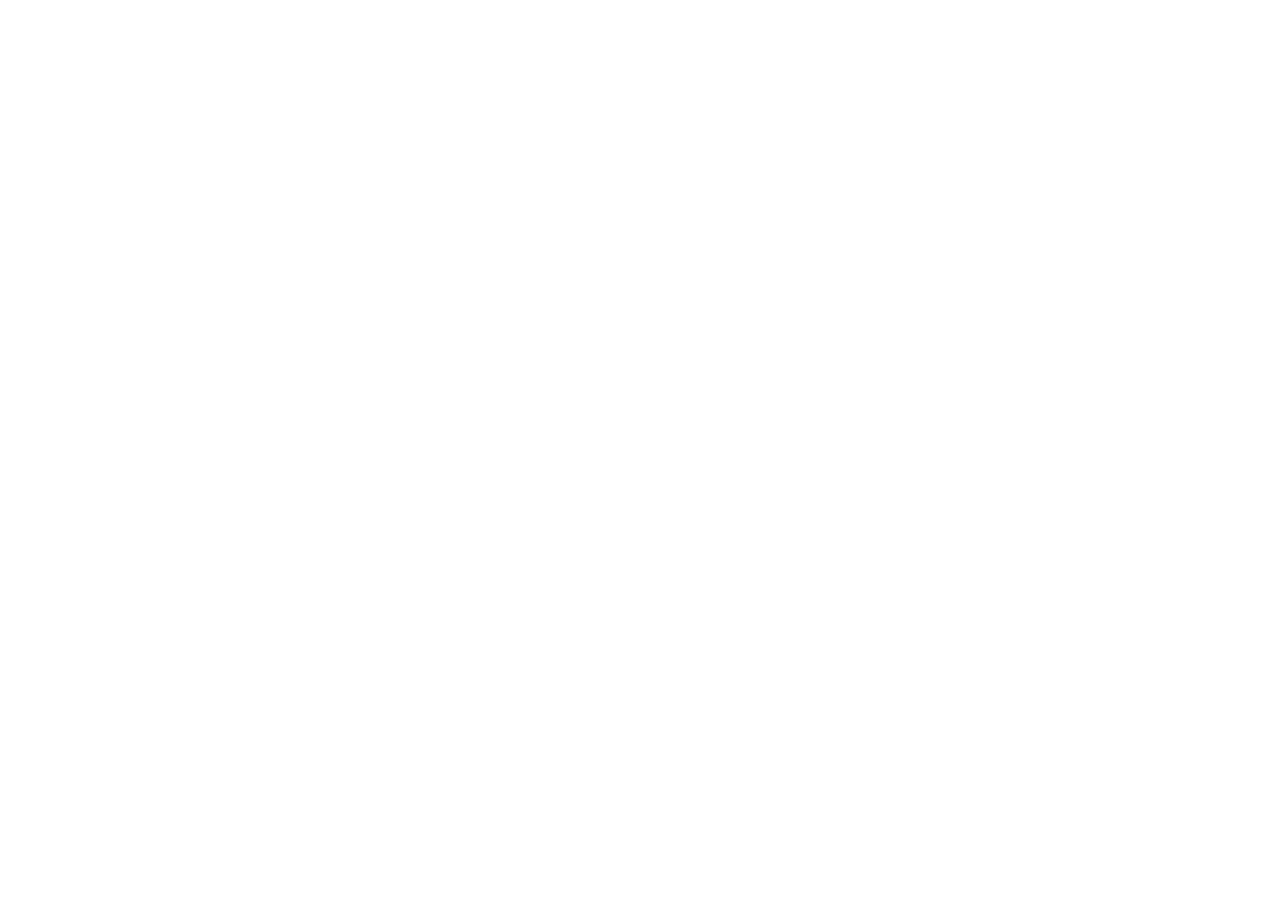
==== website/index2.html @ 29c714ff "more work on site" ====
<!DOCTYPE html>
    <html lang="en">
        <head>
            <link rel = "stylesheet" href = "style.css">
            <meta charset="UTF-8">
            <meta name="viewport" content="width=device-width, initial-scale=1.0">
            <title>Document</title>
        </head>
        <body>
            
        </body>
    </html>
---- website/style.css ----
html, html *, html body {
  margin: 0px;
  padding: 0px;
}
html body {
  height: 100vh;
  width: 100vw;
  overflow-x: hidden;
}

#bg {
  background-image: ur;
}

#container {
  display: flex;
  flex-direction: column;
  align-items: center;
  background-color: #ffffff;
  font-family: "Segoe UI", Tahoma, Geneva, Verdana, sans-serif;
}
#container #header {
  position: sticky;
  width: 100vw;
  padding: 10px;
  background-color: #000000;
}
#container #header h1 {
  color: white;
  text-align: center;
}
#container #first-div {
  display: flex;
  flex-direction: row;
  justify-content: center;
  height: 100vh;
  width: 100vw;
  background-image: url(resources/fireBg.gif);
  background-size: cover;
  background-repeat: no-repeat;
  color: white;
}
#container #first-div h1 {
  font-size: 150px;
}
#container #first-div div {
  border-color: white;
  padding: 10px;
  margin: 90px;
  height: -moz-fit-content;
  height: fit-content;
}
#container #first-div .div-1 {
  padding-top: 50px;
}
#container #first-div .div-1 p {
  font-size: 60px;
}
#container #first-div .div-2 {
  align-self: center;
  height: 100px;
  margin-bottom: 160px;
}
#container #first-div .div-2 button {
  transform: scale(1.5);
  transition: 0.5s;
  padding: 40px;
  color: white;
  background-color: rgba(0, 0, 0, 0.5);
  border: 1px solid white;
  border-radius: 40px;
}
#container #first-div .div-2 button:hover {
  transform: scale(1.7);
  background-color: rgba(0, 0, 0, 0.7);
}
#container #first-div .div-2 button h2 {
  font-size: xx-large;
}
#container #second-div {
  display: flex;
  flex-direction: row;
  height: 100vh;
  width: 100vw;
  background-color: #000000;
  color: white;
}
#container #second-div div {
  height: -moz-fit-content;
  height: fit-content;
  padding: 10px;
}
#container #second-div div h1 {
  font-size: 80px;
}
#container #second-div div p {
  font-size: 25px;
  padding-top: 7px;
}
#container #second-div div img {
  margin-right: 15px;
  height: 500px;
  width: 500px;
}/*# sourceMappingURL=style.css.map */
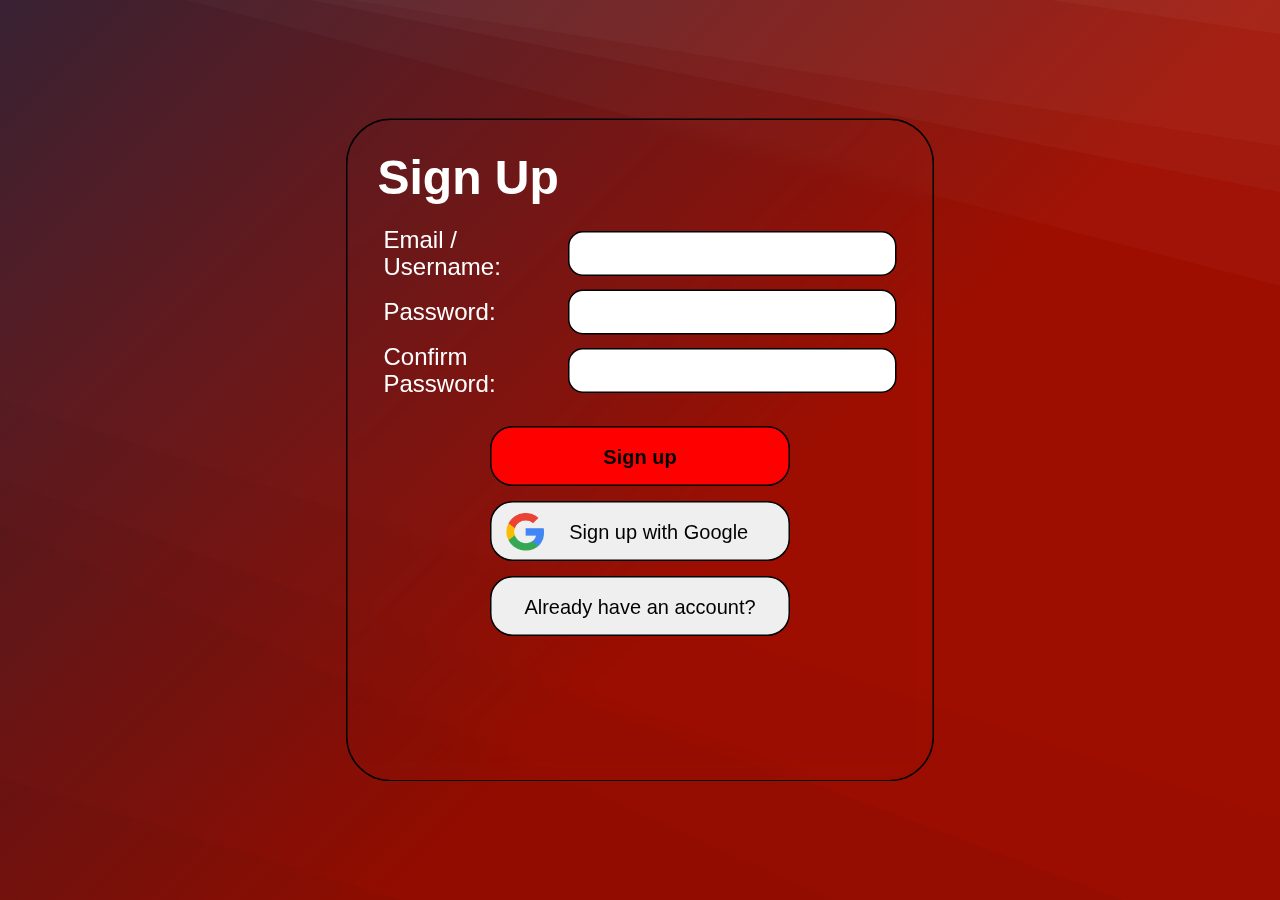
==== commit b309e0dd: "more work on site" ====
--- a/website/index2.html
+++ b/website/index2.html
@@ -7,6 +7,48 @@
             <title>Document</title>
         </head>
         <body>
-            
+            <div id = "container" class = "override">
+                <div id = "login-div">
+                    <div id = "input-div">
+                        <h1>Sign Up</h1>
+                        <div style = "flex-grow: 1;">
+                            <table>
+                                <tr>
+                                    <td>
+                                        <label>Email / Username: </label>
+                                    </td>
+                                    <td>
+                                        <input>
+                                    </td>
+                                </tr>
+                                <tr>
+                                    <td>
+                                        <label>Password: </label>
+                                    </td>
+                                    <td>
+                                        <input type = "password">
+                                    </td>
+                                </tr>
+                                <tr>
+                                    <td>
+                                        <label>Confirm Password: </label>
+                                    </td>
+                                    <td>
+                                        <input type = "password">
+                                    </td>
+                                </tr>
+                            </table>
+                        </div>
+                        <div style = "display: flex; flex-direction: column; justify-content: center; align-items: center; padding: 10px;">
+                            <button>Sign up</button>
+                            <button>
+                                <img src = "resources/google.png">
+                                <p>Sign up with Google</p>
+                            </button>
+                            <button>Already have an account?</button>
+                        </div>
+                    </div>
+                </div>
+            </div>
         </body>
     </html>--- a/website/style.css
+++ b/website/style.css
@@ -95,10 +95,74 @@
 }
 #container #second-div div p {
   font-size: 25px;
+  margin-left: 5px;
   padding-top: 7px;
 }
 #container #second-div div img {
   margin-right: 15px;
   height: 500px;
   width: 500px;
+}
+
+.override {
+  background-image: url(resources/Shiny\ Overlay.svg);
+  background-repeat: no-repeat;
+  background-position: center;
+  background-size: cover;
+  height: 100vh;
+  width: 100vw;
+  display: flex;
+  flex-direction: column;
+  align-items: center;
+  justify-content: center;
+}
+
+#login-div {
+  -webkit-backdrop-filter: blur(5px);
+          backdrop-filter: blur(5px);
+  transform: scale(1.5);
+  display: flex;
+  flex-direction: column;
+  height: 400px;
+  width: 350px;
+  padding: 20px;
+  border: 1px solid black;
+  border-radius: 30px;
+  color: white;
+}
+#login-div div h1 {
+  margin-bottom: 10px;
+}
+#login-div div div table td {
+  padding: 2px;
+}
+#login-div div div table td label, #login-div div div table td input {
+  font-size: medium;
+}
+#login-div div div table td input {
+  padding: 5px;
+  border: 1px solid black;
+  border-radius: 10px;
+}
+#login-div div div button {
+  display: flex;
+  align-items: center;
+  justify-content: center;
+  height: 40px;
+  width: 200px;
+  margin: 5px;
+  padding: 10px;
+  border: 1px solid black;
+  border-radius: 15px;
+}
+#login-div div div button:first-child {
+  background-color: #FF0000;
+  font-weight: 700;
+}
+#login-div div div button img {
+  height: 25px;
+  width: 25px;
+}
+#login-div div div button p {
+  flex-grow: 1;
 }/*# sourceMappingURL=style.css.map */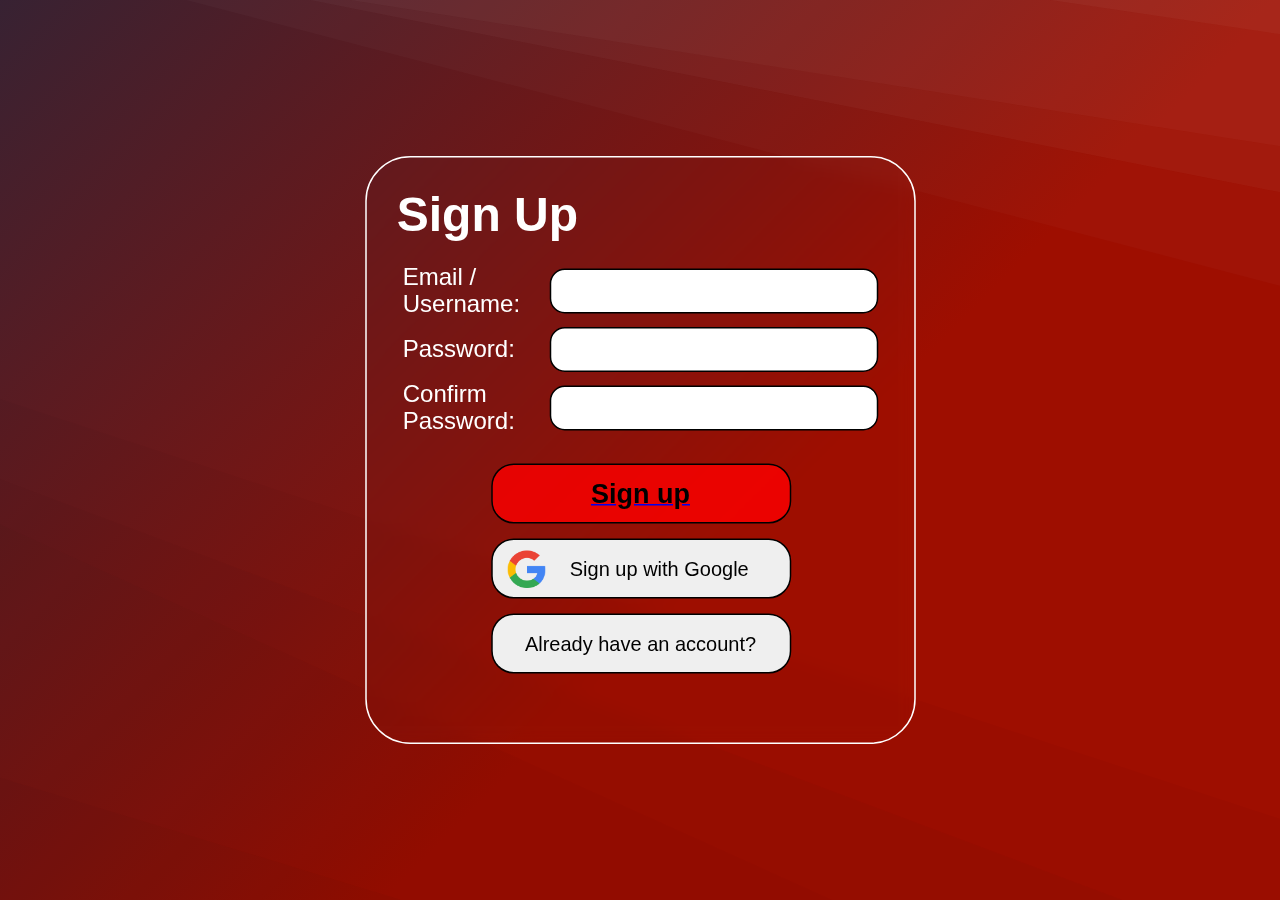
==== commit 8f220bb6: "more work on site" ====
--- a/website/index2.html
+++ b/website/index2.html
@@ -40,7 +40,9 @@
                             </table>
                         </div>
                         <div style = "display: flex; flex-direction: column; justify-content: center; align-items: center; padding: 10px;">
-                            <button>Sign up</button>
+                            <a href = "index3.html">
+                                <button>Sign up</button>
+                            </a>
                             <button>
                                 <img src = "resources/google.png">
                                 <p>Sign up with Google</p>
--- a/website/style.css
+++ b/website/style.css
@@ -6,6 +6,10 @@
   height: 100vh;
   width: 100vw;
   overflow-x: hidden;
+}
+
+button {
+  cursor: pointer;
 }
 
 #bg {
@@ -80,7 +84,7 @@
 #container #second-div {
   display: flex;
   flex-direction: row;
-  height: 100vh;
+  height: 56vh;
   width: 100vw;
   background-color: #000000;
   color: white;
@@ -118,17 +122,21 @@
 }
 
 #login-div {
+  transition: 0.5s;
   -webkit-backdrop-filter: blur(5px);
           backdrop-filter: blur(5px);
   transform: scale(1.5);
   display: flex;
   flex-direction: column;
-  height: 400px;
-  width: 350px;
+  height: 350px;
+  width: 325px;
   padding: 20px;
-  border: 1px solid black;
+  border: 1px solid rgb(255, 255, 255);
   border-radius: 30px;
   color: white;
+}
+#login-div:hover {
+  transform: scale(1.7);
 }
 #login-div div h1 {
   margin-bottom: 10px;
@@ -145,6 +153,7 @@
   border-radius: 10px;
 }
 #login-div div div button {
+  transition: 0.5s;
   display: flex;
   align-items: center;
   justify-content: center;
@@ -154,10 +163,16 @@
   padding: 10px;
   border: 1px solid black;
   border-radius: 15px;
+  text-decoration: none;
 }
 #login-div div div button:first-child {
-  background-color: #FF0000;
+  background-color: rgba(255, 0, 0, 0.7960784314);
   font-weight: 700;
+  font-style: normal;
+  font-size: large;
+}
+#login-div div div button:hover {
+  transform: scale(1.1);
 }
 #login-div div div button img {
   height: 25px;
@@ -165,4 +180,77 @@
 }
 #login-div div div button p {
   flex-grow: 1;
+}
+
+#header-2 {
+  display: flex;
+  flex-direction: row;
+  justify-content: center;
+  align-items: center;
+  background-color: #000000;
+  width: 100vw;
+  color: white;
+  border-bottom: 1px solid grey;
+  font-size: 25px;
+}
+
+#main-content {
+  display: flex;
+  flex-direction: row;
+  height: 100vh;
+  width: 100vw;
+  background-color: #ffffff;
+}
+#main-content #left-col {
+  padding: 10px;
+  background-color: #c2c2c2;
+  border-bottom: 1px solid grey;
+}
+#main-content #left-col p {
+  cursor: pointer;
+  transition: 0.5s;
+  margin: 5px;
+  padding: 5px;
+  font-size: xx-large;
+  border-radius: 15px;
+  background-color: #ffffff;
+  width: 200px;
+  border: 1px solid #c2c2c2;
+}
+#main-content #left-col p:hover {
+  background-color: #ff0000;
+  border: 1px solid black;
+  transform: scale(1.025);
+}
+#main-content #right-col {
+  display: flex;
+  flex-direction: row;
+}
+#main-content #right-col #variables table tr td {
+  text-align: right;
+  padding: 5px;
+  font-size: 25px;
+}
+#main-content #right-col #variables table tr td input {
+  padding: 5px;
+  font-size: 20px;
+  height: 35px;
+  width: 100px;
+}
+#main-content #right-col #variables button {
+  transform: scale(1.5);
+  transition: 0.5s;
+  font-size: 20px;
+  margin-top: 20px;
+  padding: 10px;
+  border: 1px solid black;
+  border-radius: 15px;
+  background-color: rgb(150, 240, 15);
+}
+#main-content #right-col #variables button:hover {
+  transform: scale(1.7);
+  background-color: rgb(25, 192, 25);
+}
+#main-content #right-col #sim {
+  padding: 10px;
 }/*# sourceMappingURL=style.css.map */